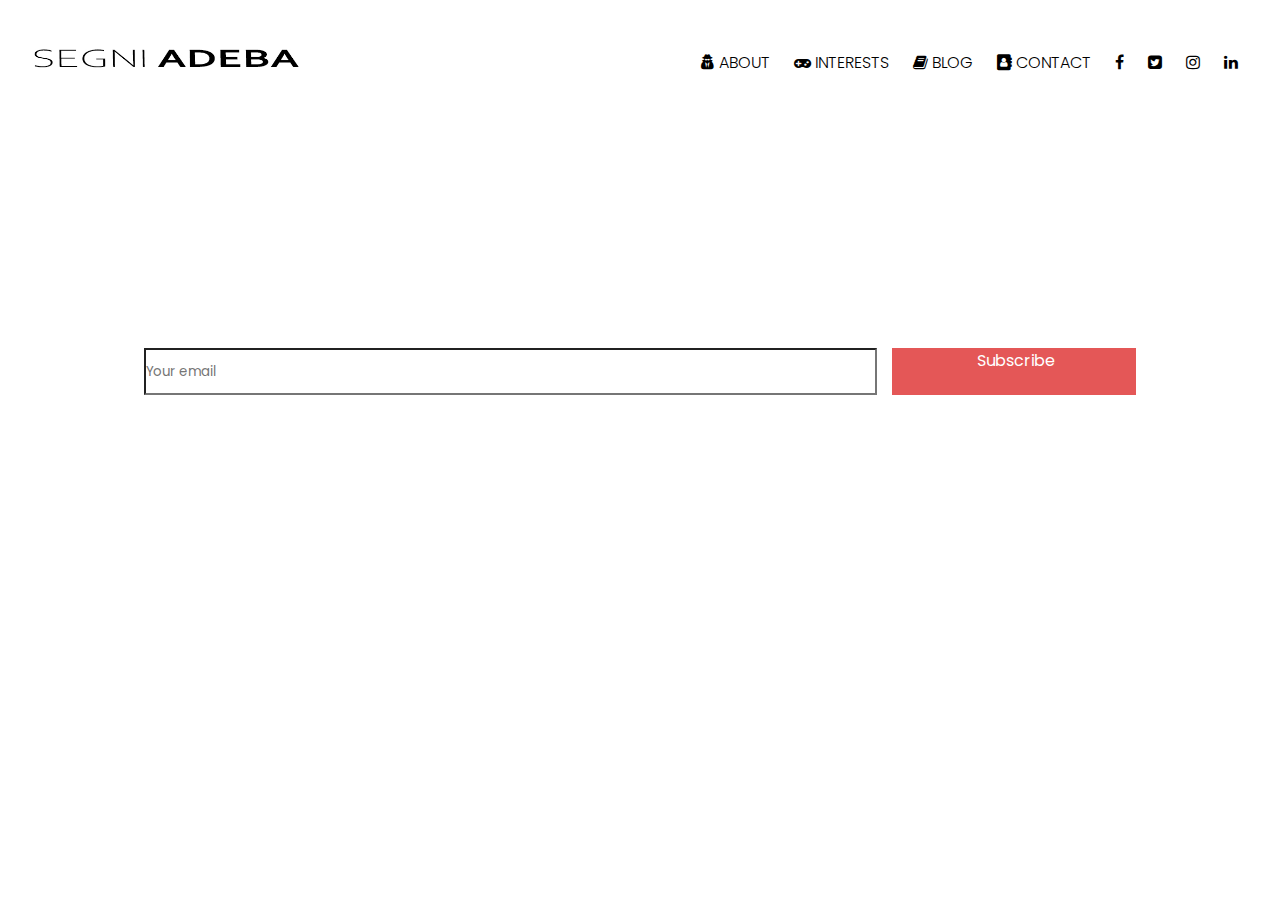
==== assets/blog.html @ 376f5932 "contact.html added, styling done" ====
<!DOCTYPE html>
<html lang="en" style="color: white">

<head>
    <meta charset="UTF-8">
    <meta name="viewport" content="width=device-width, initial-scale=1.0">
    <meta http-equiv="X-UA-Compatible" content="ie=edge">
    <link rel="stylesheet" href="https://cdn.jsdelivr.net/npm/bootstrap@4.5.3/dist/css/bootstrap.min.css" integrity="sha384-TX8t27EcRE3e/ihU7zmQxVncDAy5uIKz4rEkgIXeMed4M0jlfIDPvg6uqKI2xXr2" crossorigin="anonymous">
    <link rel="stylesheet" href="https://stackpath.bootstrapcdn.com/font-awesome/4.7.0/css/font-awesome.min.css" integrity="sha384-wvfXpqpZZVQGK6TAh5PVlGOfQNHSoD2xbE+QkPxCAFlNEevoEH3Sl0sibVcOQVnN" crossorigin="anonymous">
    <link rel="stylesheet" href="./style/styles.css">
    <title>Contact</title>
</head>
<body>

<header>
    <nav class="container-fluid">
        <div class="company-brand"><img src="./images/Name.jpg" alt=""></div>
        <div class="hamburger"><i class="fa fa-bars fa-2x"></i></div>
        <ul>
            <li class="list-link"><a href="../index.html#about" class="nav-link"><i class="fa fa-user-secret"></i> ABOUT</a></li>
            <li class="list-link"><a href="../index.html#interests" class="nav-link"><i class="fa fa-gamepad"></i> INTERESTS</a></li>
            <li class="list-link"><a href="blog.html" class="nav-link"><i class="fa fa-book"></i> BLOG</a></li>
            <li class="list-link"><a href="contact.html" class="nav-link"><i class="fa fa-address-book"></i> CONTACT</a></li>
            <li><a href="https://www.facebook.com/profile.php?id=100007463568897" class=" _icon"><i class="fa fa-facebook"></i></a></li>
            <li><a href="https://twitter.com/AdebaSegni" target="_blank" class=" _icon"><i class="fa fa-twitter-square"></i></a></li>
            <li><a href="https://www.instagram.com/sgnmakaveli/" class=" _icon" target="_blank"><i class="fa fa-instagram"></i></a></li>
            <li><a href="https://www.linkedin.com/in/segniadeba/" class=" _icon" target="_blank"><i class="fa fa-linkedin"></i></a></li>
        </ul>
    </nav>
</header>




<footer>
    <div class="footer-sub">
      
        <p class="p-first">Subscribe to my newsletter</p>            
        <input class="form-control" type="text" placeholder="Your email">
        <a class="btn btn-danger page-link"><i class="fa fa-feather-alt"></i> Subscribe</a>
        <p class="p-second">Unsubscribe at any time, it won’t even hurt my feelings because I have none.</p>
    </div>

    <div class="footer-last container-fluid">
        <p> &#169; Segni Adeba 2021</p>
        <a href="https://www.facebook.com/profile.php?id=100007463568897" class="fb-icon"><i class="fa fa-facebook-square fa-lg"></i></a>
        <a href="https://www.instagram.com/sgnmakaveli/" class="insta-icon"><i class="fa fa-instagram fa-lg"></i></a>
        <a href="https://twitter.com/AdebaSegni" class="twi-icon"><i class="fa fa-twitter fa-lg"></i></a>
        <a href="https://www.linkedin.com/in/segniadeba/" class="lin-icon"><i class="fa fa-linkedin"></i></a>

    </div>
</footer>


    <script src="https://code.jquery.com/jquery-3.5.1.slim.min.js" integrity="sha384-DfXdz2htPH0lsSSs5nCTpuj/zy4C+OGpamoFVy38MVBnE+IbbVYUew+OrCXaRkfj" crossorigin="anonymous"></script>
    <script src="https://cdn.jsdelivr.net/npm/bootstrap@4.5.3/dist/js/bootstrap.bundle.min.js" integrity="sha384-ho+j7jyWK8fNQe+A12Hb8AhRq26LrZ/JpcUGGOn+Y7RsweNrtN/tE3MoK7ZeZDyx" crossorigin="anonymous"></script>
</body>
</html>
---- assets/style/styles.css ----
@import url("https://fonts.googleapis.com/css2?family=Poppins:wght@300;400;700;900&display=swap");
* {
  box-sizing: border-box;
  margin: 0;
  padding: 0;
  background-color: white;
  font-family: "Poppins", sans-serif;
}

html {
  scroll-behavior: smooth;
}

a {
  text-decoration: none;
  color: white;
}

a:hover {
  text-decoration: none;
  color: white;
}

.page-link {
  width: 200px;
  background-color: #e45757 !important;
  border: none !important;
  color: white;
  transition: 0.4s;
  display: inline-block;
}
.page-link i {
  background: none;
  color: white;
}

.page-link:hover {
  background-color: rgba(228, 87, 87, 0.7) !important;
  border-color: rgba(228, 87, 87, 0.7) !important;
  color: white;
}
.page-link:hover i {
  background: none;
  color: white;
}

.inline_bold {
  font-weight: 700;
}

nav {
  display: grid;
  grid-template-columns: 4fr 1fr;
  grid-template-rows: minmax(1fr, 300px);
  gap: 0 15px;
  align-items: center;
  margin: 2em 0;
}
nav ul {
  font-weight: 300;
  list-style: none;
}
nav ul li {
  display: inline-block;
}
nav ul a {
  width: 100%;
  color: black;
  padding: 10px 10px;
  transition: 0.3s;
}
nav ul i {
  transition: 0.3s;
}
nav ul .nav-link:hover {
  background: black;
  color: white;
}
nav ul .nav-link:hover i {
  color: white;
  background: black;
}
nav ul ._icon:hover {
  color: rgba(0, 0, 0, 0.4);
}
@media screen and (max-width: 769px) {
  nav ul {
    display: none;
    width: 900px;
  }
}
nav img {
  height: auto;
  width: 100%;
}
nav .company-brand {
  grid-column: 1/2;
}
nav .hamburger {
  margin-left: 30%;
}
@media screen and (min-width: 769px) {
  nav .hamburger {
    display: none;
  }
}
@media screen and (min-width: 769px) {
  nav {
    grid: 124px/minmax(270px, 1fr) minmax(480px, 5fr);
    margin: 0 2em;
    justify-items: end;
    column-gap: 30px;
  }
}

.title-sec {
  font-size: 26px;
  width: max-content;
  margin: 20px auto !important;
  font-weight: 700;
}

footer {
  position: relative;
  text-align: center;
  margin-top: 5em;
  height: 375px;
  background: -moz-linear-gradient(to left, #1b252f, #1e2a36);
  display: grid;
}
@media screen and (min-width: 1025px) {
  footer {
    clip-path: polygon(10% 8%, 90% 8%, 90% 20%, 100% 13%, 100% 100%, 0 100%, 0 13%, 10% 20%);
  }
}
footer .footer-sub {
  background-image: url(https://cdn.pixabay.com/photo/2019/10/03/19/57/japan-4524260_960_720.jpg);
  background-size: cover;
  background-position: center center;
  height: 244px;
  padding: 1em 1em;
  display: grid;
  grid: repeat(4, 1fr)/1fr;
  border-radius: 10px;
}
@media screen and (min-width: 1025px) {
  footer .footer-sub {
    position: absolute;
    width: 80%;
    bottom: 27%;
    left: 10%;
    grid: repeat(3, 81.3px)/3fr 1fr;
    align-items: center;
    column-gap: 15px;
  }
}
footer .footer-sub p {
  background: none !important;
  color: white;
}
footer .footer-sub .p-first {
  font-weight: 700;
  font-size: 26px;
}
@media screen and (min-width: 1025px) {
  footer .footer-sub .p-first {
    grid-column: span 2;
    grid-row: 1/2;
  }
}
footer .footer-sub .p-second {
  color: #fff9;
}
@media screen and (min-width: 1025px) {
  footer .footer-sub .p-second {
    grid-row: 3/4;
    grid-column: span 2;
  }
}
footer .footer-sub input {
  width: 100%;
  height: 47px;
}
@media screen and (min-width: 1025px) {
  footer .footer-sub input {
    grid-row: 2/3;
    grid-column: 1/2;
  }
}
footer .footer-sub .page-link {
  display: inline !important;
  height: 47px;
  width: 100%;
}
@media screen and (min-width: 1025px) {
  footer .footer-sub .page-link {
    grid-row: 2/3;
    grid-column: 2/3;
  }
}
footer .footer-last {
  margin: 0 auto;
  width: 70%;
  display: grid;
  grid: 1fr/4fr 3fr repeat(4, 1fr);
  column-gap: 1em;
  background: none !important;
  color: white;
}
footer .footer-last i {
  color: white;
  background: none;
}
footer .footer-last i:hover {
  color: yellow;
}
footer .footer-last p {
  background: none !important;
  grid-column: 1/2;
}
footer .footer-last .fb-icon {
  grid-column: 3/4;
}
footer .footer-last .insta-icon {
  grid-column: 4/5;
}
footer .footer-last .twi-icon {
  grid-column: 5/6;
}
footer .footer-last .lin-icon {
  grid-column: 6/7;
}
@media screen and (min-width: 1025px) {
  footer .footer-last {
    position: absolute;
    bottom: 3%;
    left: 10%;
  }
}

.jumbotron {
  position: relative;
  display: grid;
  align-content: center;
  justify-content: center;
  background-image: url(https://cdn.pixabay.com/photo/2016/08/29/08/55/work-1627703_960_720.jpg);
  background-position: center center;
  background-repeat: no-repeat;
  background-size: cover;
  height: 441px;
  text-align: center;
  clip-path: polygon(0 0, 100% 0, 100% 90%, 50% 100%, 50% 100%, 0 90%);
}
.jumbotron .hero-text {
  font-weight: 900;
  font-size: 65px;
  letter-spacing: 2.7px;
  background: none;
  color: white;
}
@media screen and (max-width: 769px) {
  .jumbotron .hero-text {
    font-size: 40px;
  }
}
@media screen and (min-width: 769px) {
  .jumbotron {
    height: 730px;
  }
}

.about-me {
  margin: 3em 0 5em 0;
  text-align: center;
  font-size: 26px;
  font-weight: 300;
}

#mySlider {
  width: 100%;
}
#mySlider ol {
  background: none;
}

.home-article .article-img-container {
  display: grid;
  align-items: center;
}
.home-article img {
  width: 100%;
}
.home-article a {
  margin: 0.5em 0;
}
.home-article .page-link {
  width: 200px;
}
.home-article .page-link i {
  display: inline-block;
}
@media screen and (max-width: 769px) {
  .home-article .page-link {
    width: 100%;
    margin: 1em 0;
  }
}

.last_columns .title-sec {
  display: inline-block;
}
.last_columns .column {
  display: grid;
  margin-bottom: 1em;
  grid-template: repeat(3, max-content) 47px/1fr;
}
.last_columns .column img {
  grid-row: 1/2;
}
@media screen and (min-width: 769px) {
  .last_columns .column img {
    height: 294px;
  }
}
.last_columns .column h1 {
  grid-row: 2/3;
}
.last_columns .column p {
  grid-row: 3/4;
}
.last_columns .column a {
  grid-row: 4/5;
  margin: 0 auto;
  height: max-content;
}
@media screen and (max-width: 769px) {
  .last_columns .column a {
    width: 100%;
  }
}

.myForm, .myList {
  background: -moz-linear-gradient(to left, #1b252f, #293a4a) !important;
  margin-top: 2em;
  padding: 2em 2em;
  border-radius: 25px 0px 25px 25px;
  box-shadow: 5px 5px 7px black;
  transition: 0.2s;
}

.myList:hover, .myForm:hover {
  box-shadow: 8px 10px 10px black;
  transform: scale(1.005);
}

.myForm form {
  background: none;
}
.myForm form div, .myForm form label {
  background: none;
  color: white;
}

.myList ul, .myList li, .myList span, .myList i {
  background: none;
  color: white;
  border-color: white;
}

/*# sourceMappingURL=styles.css.map */
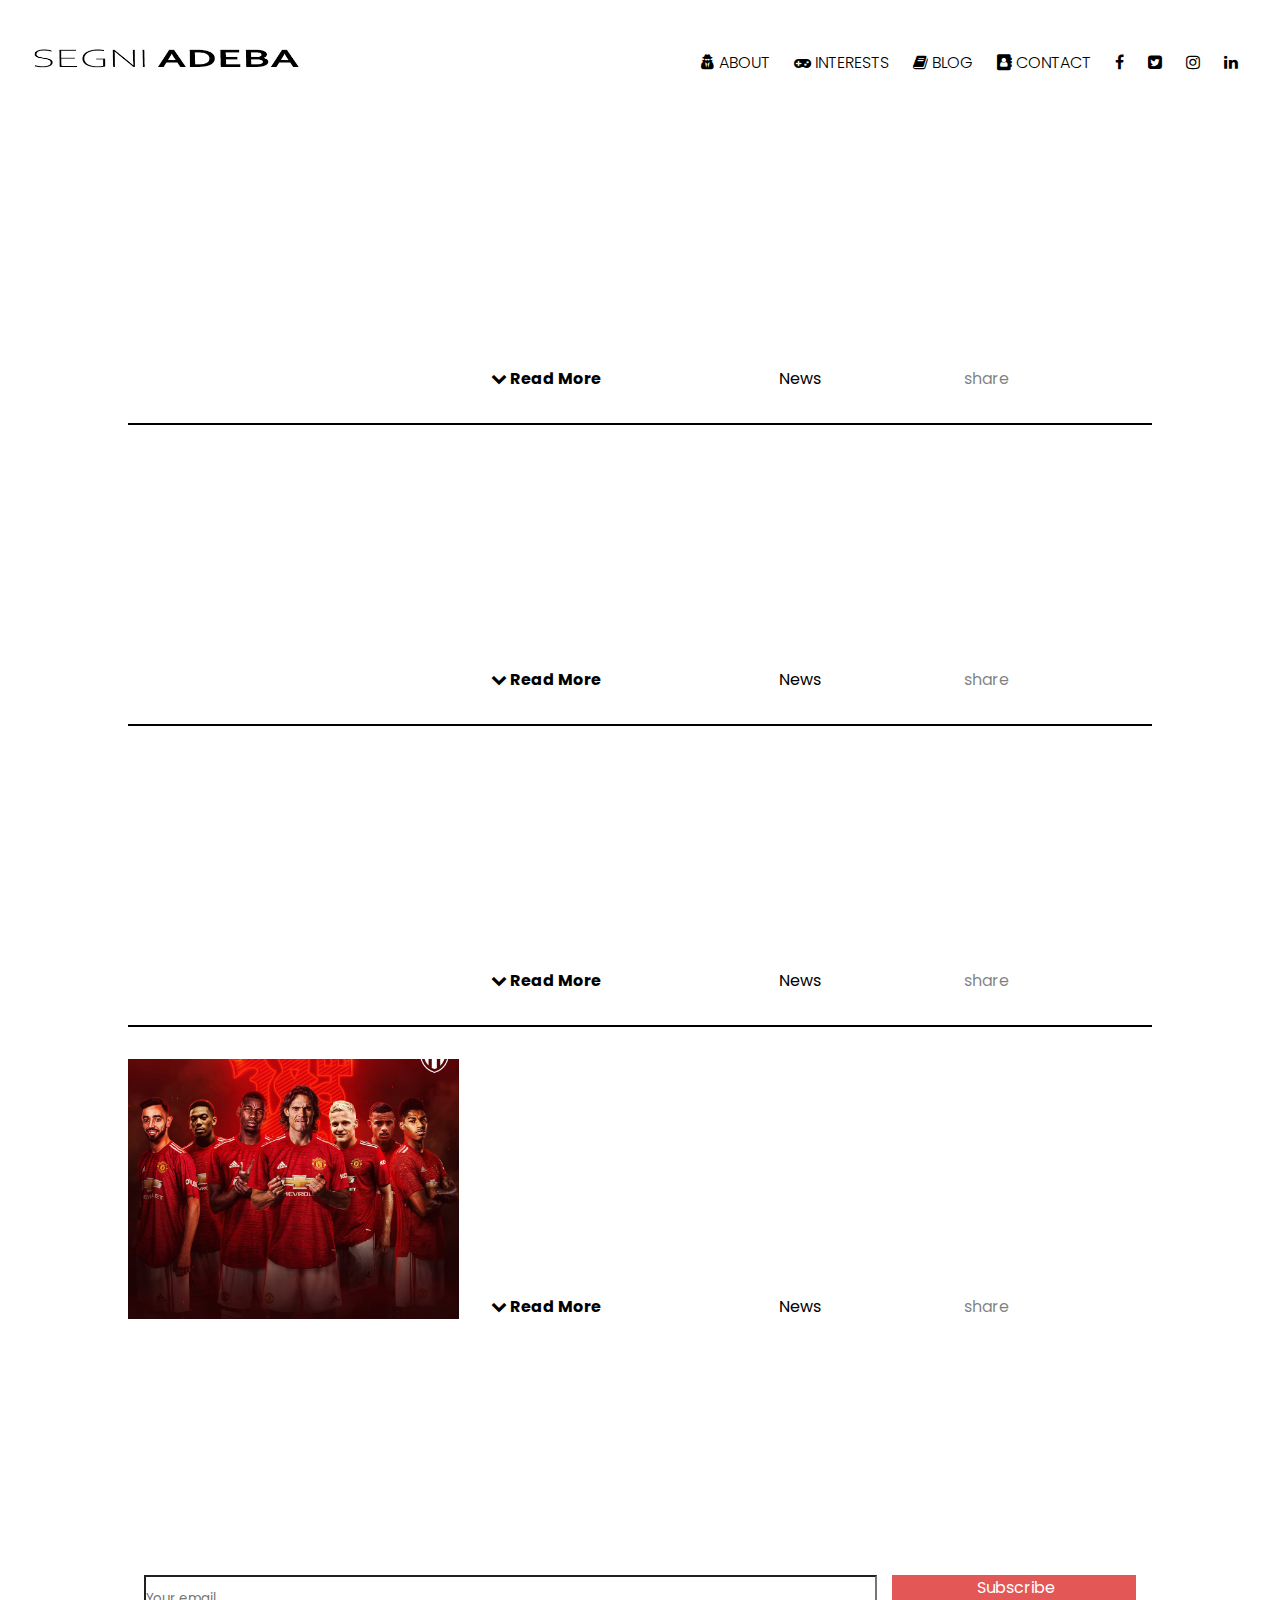
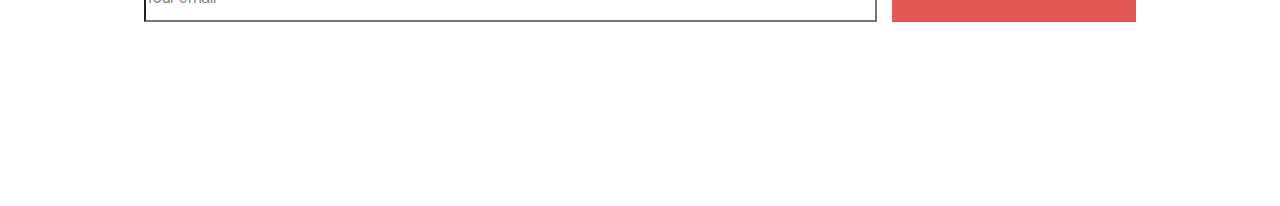
==== commit 9218ca2c: "blog.html added, styled and content added" ====
--- a/assets/blog.html
+++ b/assets/blog.html
@@ -30,7 +30,72 @@
 </header>
 
 
+<section class="blog-section container-fluid">
+    <div class="blog-card">
+        <div class="blog-card-img blog-img-1"></div>
+        <div class="blog-card-content">
+            <p class="blog-date">January 19, 2021</p>
+            <h1 class="blog-title">Front-end Design trends in 2021</h1>
+            <p class="blog-desc">
+                Lorem ipsum dolor sit amet, consectetur adipisicing elit. Eaque debitis excepturi mollitia omnis. Nobis, obcaecati dolores soluta aut itaque maxime quam temporibus architecto consequuntur error nisi aliquid dignissimos id fugiat. Lorem ipsum dolor sit amet consectetur, adipisicing elit. Repudiandae incidunt tenetur, hic sapiente quisquam voluptate ipsum maiores qui laborum ducimus dolor, obcaecati quae ea inventore, corporis eius eveniet quos aliquid.
+            </p>
+            <a class="read-more" href=""><i class="fa fa-chevron-down"></i> Read More</a>
+            <a class="blog-news">News</a>
+            <a class="blog-share" href=""> share</a>
+        </div>
+    </div>
 
+
+    <div class="blog-card">
+        <div class="blog-card-img blog-img-2"></div>
+        <div class="blog-card-content">
+            <p class="blog-date">January 15, 2021</p>
+            <h1 class="blog-title">Covid-19 effects on education</h1>
+            <p class="blog-desc">
+                Lorem ipsum dolor sit amet, consectetur adipisicing elit. Eaque debitis excepturi mollitia omnis. Nobis, obcaecati dolores soluta aut itaque maxime quam temporibus architecto consequuntur error nisi aliquid dignissimos id fugiat.
+                <br><br>
+                Lorem ipsum dolor sit, amet consectetur adipisicing elit. Nostrum, repudiandae?Lorem ipsum dolor sit, amet consectetur adipisicing elit. Illo, magni.
+            </p>
+            <a class="read-more" href=""><i class="fa fa-chevron-down"></i> Read More</a>
+            <a class="blog-news">News</a>
+            <a class="blog-share" href=""> share</a>
+        </div>
+    </div>
+
+
+    <div class="blog-card">
+        <div class="blog-card-img blog-img-3"></div>
+        <div class="blog-card-content">
+            <p class="blog-date">December 23, 2020</p>
+            <h1 class="blog-title">What to expect in 2021</h1>
+            <p class="blog-desc">
+                Lorem ipsum dolor sit amet, consectetur adipisicing elit. Eaque debitis excepturi mollitia omnis. Nobis, obcaecati dolores soluta aut itaque maxime quam temporibus architecto consequuntur error nisi aliquid dignissimos id fugiat.
+                <br><br>
+                Lorem ipsum dolor sit amet consectetur adipisicing elit. Quaerat autem temporibus repellendus a aliquid tempore iusto necessitatibus, sint accusantium fugit?
+            </p>
+            <a class="read-more" href=""><i class="fa fa-chevron-down"></i> Read More</a>
+            <a class="blog-news">News</a>
+            <a class="blog-share" href=""> share</a>
+        </div>
+    </div>
+
+
+    <div class="blog-card">
+        <div class="blog-card-img blog-img-4"></div>
+        <div class="blog-card-content">
+            <p class="blog-date">December 19, 2020</p>
+            <h1 class="blog-title">Can Manchester United win the league?</h1>
+            <p class="blog-desc">
+                Lorem ipsum dolor sit amet, consectetur adipisicing elit. Eaque debitis excepturi mollitia omnis. Nobis, obcaecati dolores soluta aut itaque maxime quam temporibus architecto consequuntur error nisi aliquid dignissimos id fugiat.
+                <br><br>
+                Lorem ipsum dolor sit amet consectetur, adipisicing elit. Vel consequatur, consectetur dolor perferendis ullam quam architecto, fuga accusantium sed neque culpa! Exercitationem sequi nam suscipit. Dolores, unde hic. Quod, placeat.
+            </p>
+            <a class="read-more" href=""><i class="fa fa-chevron-down"></i> Read More</a>
+            <a class="blog-news">News</a>
+            <a class="blog-share" href=""> share</a>
+        </div>
+    </div>
+</section>
 
 <footer>
     <div class="footer-sub">
--- a/assets/style/styles.css
+++ b/assets/style/styles.css
@@ -367,4 +367,113 @@
   border-color: white;
 }
 
+.blog-img-1 {
+  background-image: url(https://www.simplilearn.com/ice9/free_resources_article_thumb/full_front_back.jpg);
+}
+
+.blog-img-2 {
+  background-image: url(https://cdn.pixabay.com/photo/2020/05/21/16/53/students-5201691_960_720.jpg);
+}
+
+.blog-img-3 {
+  background-image: url(https://cdn.pixabay.com/photo/2020/12/27/13/28/crescent-5863934_960_720.jpg);
+}
+
+.blog-img-4 {
+  background-image: url(../images/ManUtd.jpg);
+}
+
+.blog-section .blog-card:not(:last-child) {
+  border-bottom: outset black 2px;
+}
+
+.blog-card {
+  display: grid;
+  grid-template: 1fr/1fr 2fr;
+  column-gap: 2em;
+  width: 80%;
+  margin: 2em auto;
+  padding-bottom: 2rem;
+}
+@media screen and (max-width: 820px) {
+  .blog-card {
+    grid-template: 1fr 1fr/1fr;
+    row-gap: 2em;
+  }
+}
+.blog-card .blog-card-img {
+  grid-column: 1/2;
+  grid-row: 1/2;
+  width: auto;
+  height: 100%;
+  background-position: center center;
+  background-repeat: no-repeat;
+  background-size: cover;
+}
+@media screen and (max-width: 820px) {
+  .blog-card .blog-card-img {
+    grid-column: 1/2;
+    grid-row: 1/2;
+  }
+}
+.blog-card .blog-card-content {
+  grid-column: 2/3;
+  grid-row: 1/2;
+  display: grid;
+  grid-template: max-content max-content 2fr max-content/1fr 1fr;
+}
+@media screen and (max-width: 820px) {
+  .blog-card .blog-card-content {
+    grid-column: 1/2;
+    grid-row: 2/3;
+  }
+}
+.blog-card .blog-card-content a {
+  color: black;
+}
+.blog-card .blog-card-content p {
+  font-weight: 300;
+}
+.blog-card .blog-card-content .blog-date {
+  grid-column: 1/2;
+  grid-row: 1/2;
+  font-weight: 400;
+}
+.blog-card .blog-card-content .blog-title {
+  grid-column: span 2;
+  grid-row: 2/3;
+  font-weight: 600;
+  font-size: 1.5rem;
+}
+.blog-card .blog-card-content .blog-desc {
+  grid-column: span 2;
+  grid-row: 3/4;
+}
+.blog-card .blog-card-content .read-more {
+  grid-column: 1/2;
+  grid-row: 4/5;
+  font-weight: 700;
+  justify-self: start;
+}
+.blog-card .blog-card-content .read-more:hover {
+  color: rgba(0, 0, 0, 0.5);
+}
+.blog-card .blog-card-content .blog-news {
+  grid-column: 1/2;
+  grid-row: 4/5;
+  justify-self: end;
+}
+.blog-card .blog-card-content .blog-news:hover {
+  color: rgba(0, 0, 0, 0.5);
+}
+.blog-card .blog-card-content .blog-share {
+  grid-column: 2/3;
+  grid-row: 4/5;
+  justify-self: center;
+  color: rgba(0, 0, 0, 0.5);
+}
+.blog-card .blog-card-content .blog-share:hover {
+  color: black;
+}
+
 /*# sourceMappingURL=styles.css.map */
